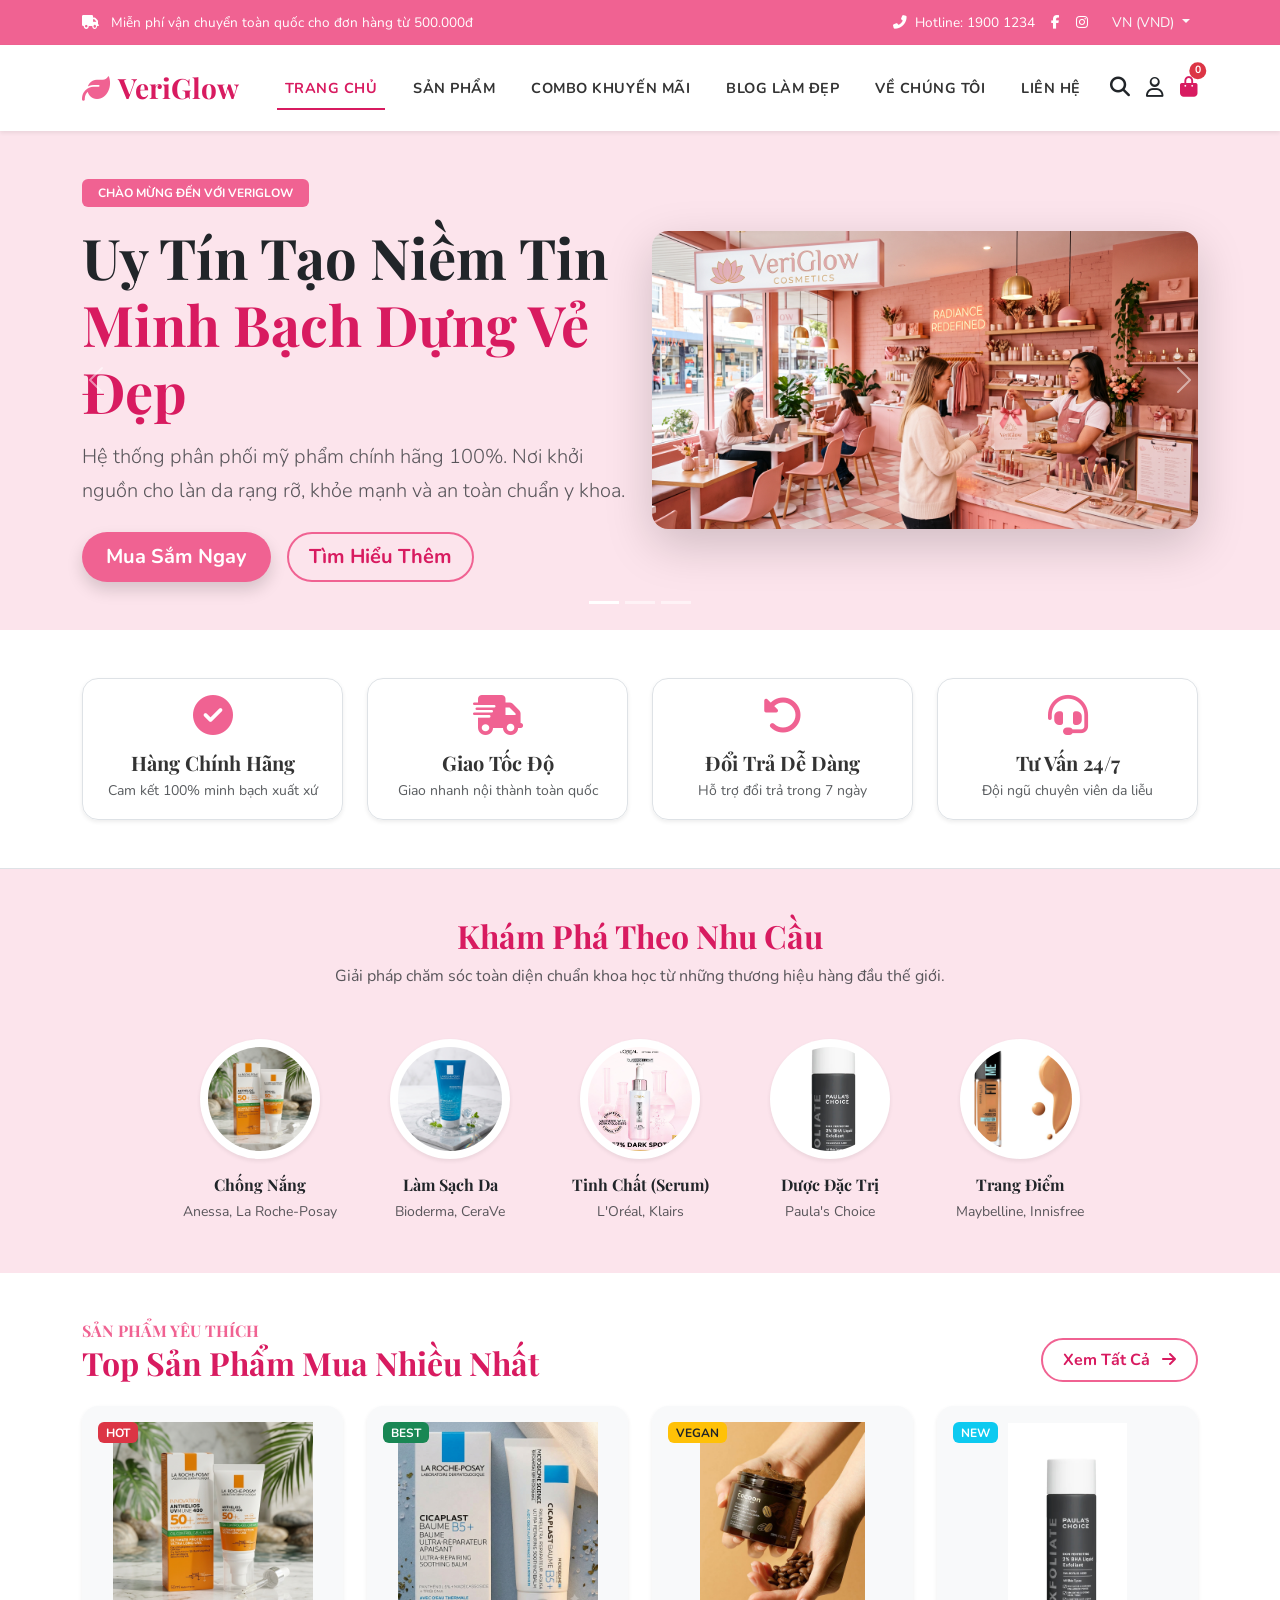
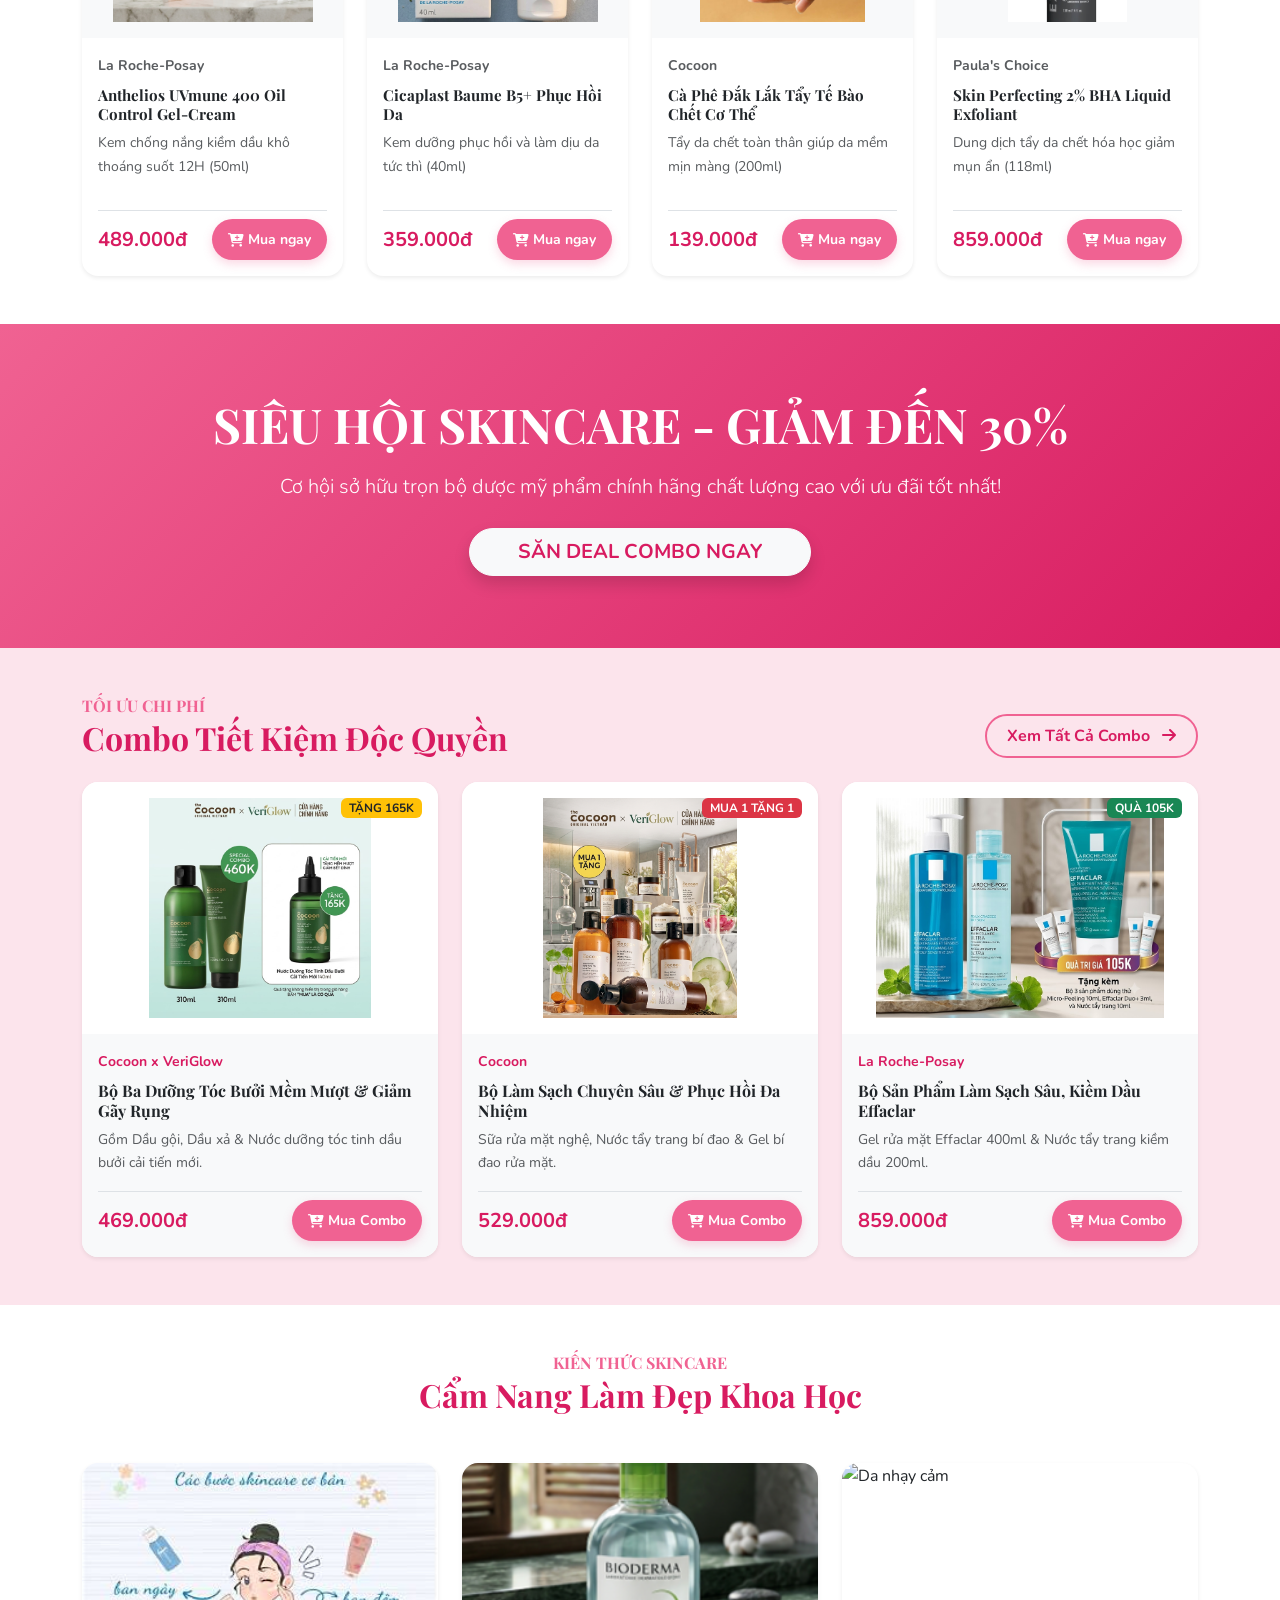
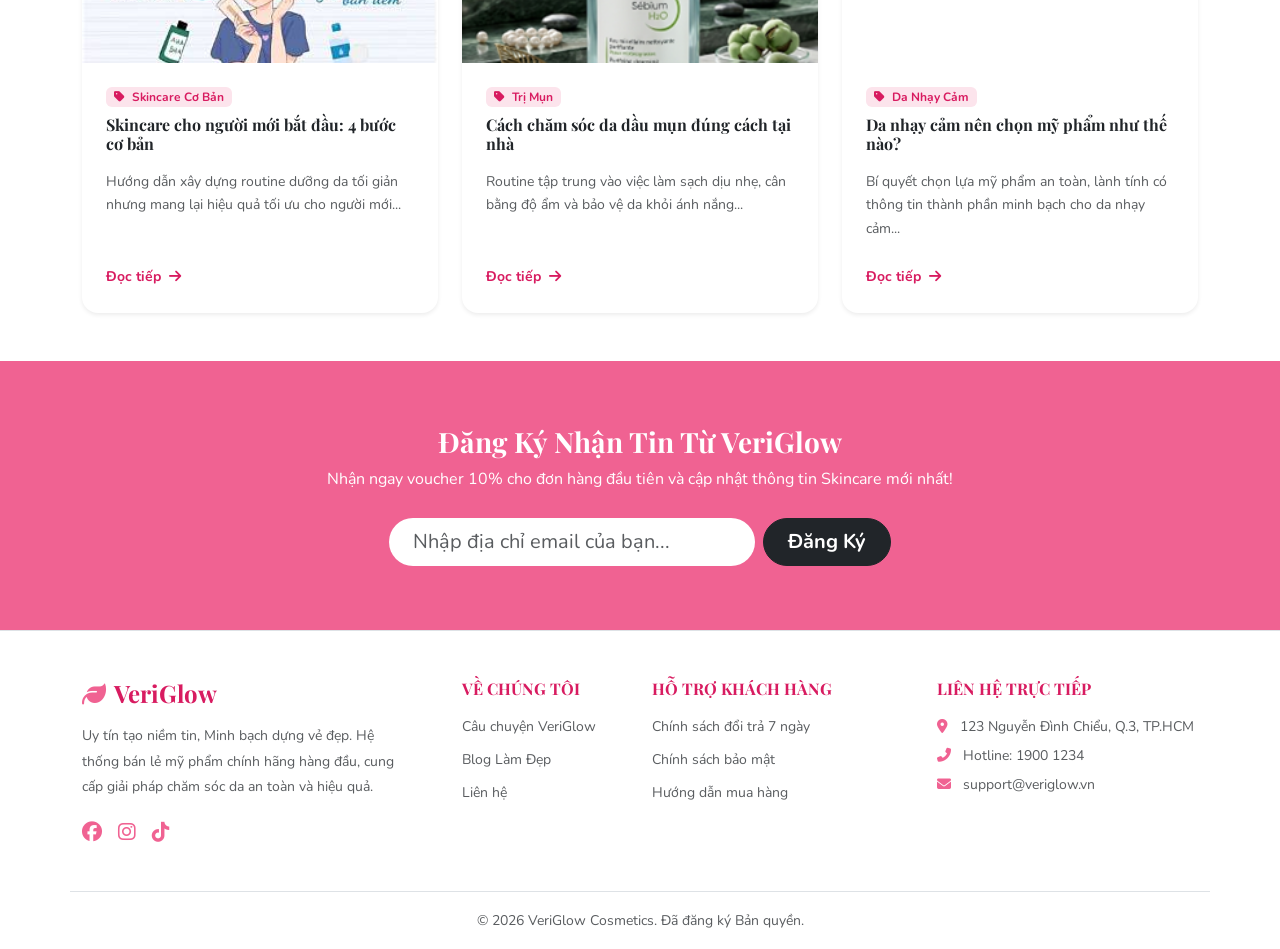
==== index.html @ 6cbc1ca2 "first commit" ====
<!DOCTYPE html>
<html lang="vi">
<head>
    <meta charset="UTF-8">
    <meta name="viewport" content="width=device-width, initial-scale=1.0, maximum-scale=1.0, user-scalable=no">
    <meta http-equiv="X-UA-Compatible" content="ie=edge">
    <meta name="description" content="VeriGlow - Hệ thống phân phối mỹ phẩm chính hãng. Uy tín tạo niềm tin, Minh bạch dựng vẻ đẹp.">
    
    <title>VeriGlow Cosmetics | Uy Tín Tạo Niềm Tin - Minh Bạch Dựng Vẻ Đẹp</title>

    <!-- Thư viện CSS bên ngoài -->
    <link href="https://cdn.jsdelivr.net/npm/bootstrap@5.3.2/dist/css/bootstrap.min.css" rel="stylesheet">
    <link rel="stylesheet" href="https://cdnjs.cloudflare.com/ajax/libs/font-awesome/6.4.2/css/all.min.css">
    <link rel="stylesheet" href="https://cdnjs.cloudflare.com/ajax/libs/animate.css/4.1.1/animate.min.css"/>
    <link href="https://fonts.googleapis.com/css2?family=Nunito:ital,wght@0,300;0,400;0,600;0,700;0,800;1,400&family=Playfair+Display:ital,wght@0,500;0,600;0,700;1,500&display=swap" rel="stylesheet">
    
    <!-- File CSS tùy chỉnh của dự án -->
    <link rel="stylesheet" href="css/style.css">
</head>
<body>

    <!-- ==========================================
         1. PHẦN ĐẦU TRANG (HEADER & NAVIGATION)
         ========================================== -->
    <header>
        <!-- Topbar thông báo -->
        <div class="topbar bg-pink-main text-white d-none d-md-block">
            <div class="container">
                <div class="row align-items-center">
                    <div class="col-md-6 text-start">
                        <i class="fas fa-truck me-2"></i> Miễn phí vận chuyển toàn quốc cho đơn hàng từ 500.000đ
                    </div>
                    <div class="col-md-6 text-end d-flex justify-content-end align-items-center">
                        <span class="me-3"><i class="fas fa-phone-alt me-1"></i> Hotline: 1900 1234</span>
                        <a href="https://facebook.com" target="_blank" class="text-white text-decoration-none me-3"><i class="fab fa-facebook-f"></i></a>
                        <a href="https://instagram.com" target="_blank" class="text-white text-decoration-none me-3"><i class="fab fa-instagram"></i></a>
                        
                        <!-- Dropdown Ngôn ngữ -->
                        <div class="dropdown">
                            <button class="btn btn-sm btn-outline-light dropdown-toggle border-0" type="button" id="langDropdown" data-bs-toggle="dropdown" aria-expanded="false">
                                VN (VND)
                            </button>
                            <ul class="dropdown-menu dropdown-menu-end shadow" aria-labelledby="langDropdown">
                                <li><a class="dropdown-item" href="javascript:void(0)">EN (USD)</a></li>
                            </ul>
                        </div>
                    </div>
                </div>
            </div>
        </div>

        <!-- Thanh điều hướng chính (Navbar) -->
        <nav class="navbar navbar-expand-lg sticky-top shadow-sm bg-white">
            <div class="container">
                <a class="navbar-brand text-pink-dark brand-font fs-3 fw-bold" href="index.html">
                    <i class="fas fa-leaf text-pink-main me-2"></i>VeriGlow
                </a>
                
                <button class="navbar-toggler border-0" type="button" data-bs-toggle="collapse" data-bs-target="#mainNav">
                    <span class="navbar-toggler-icon"></span>
                </button>

                <div class="collapse navbar-collapse" id="mainNav">
                    <ul class="navbar-nav mx-auto mb-2 mb-lg-0">
                        <li class="nav-item"><a class="nav-link active text-pink-dark fw-bold" href="index.html">Trang Chủ</a></li>
                        <li class="nav-item"><a class="nav-link" href="products.html">Sản Phẩm</a></li>
                        <li class="nav-item"><a class="nav-link" href="compo.html">Combo Khuyến Mãi</a></li>
                        <li class="nav-item"><a class="nav-link" href="blog.html">Blog Làm Đẹp</a></li>
                        <li class="nav-item"><a class="nav-link" href="about.html">Về Chúng Tôi</a></li>
                        <li class="nav-item"><a class="nav-link" href="contact.html">Liên Hệ</a></li>
                    </ul>

                    <!-- Các nút tương tác -->
                    <div class="d-flex align-items-center gap-3">
                        <a href="javascript:void(0)" class="text-dark fs-5" data-bs-toggle="modal" data-bs-target="#searchModal" title="Tìm kiếm">
                            <i class="fas fa-search hover-pink"></i>
                        </a>
                        <a href="javascript:void(0)" class="text-dark fs-5" data-bs-toggle="modal" data-bs-target="#loginModal" title="Tài khoản">
                            <i class="far fa-user hover-pink"></i>
                        </a>
                        <a href="javascript:void(0)" class="text-dark fs-5 position-relative" data-bs-toggle="modal" data-bs-target="#cartModal" title="Giỏ hàng">
                            <i class="fas fa-shopping-bag text-pink-dark hover-pink"></i>
                            <span id="cart-badge" class="position-absolute top-0 start-100 translate-middle badge rounded-pill bg-danger" style="font-size: 0.65rem;">0</span>
                        </a>
                    </div>
                </div>
            </div>
        </nav>
    </header>

    <!-- ==========================================
         2. BĂNG CHUYỀN HERO (HERO CAROUSEL)
         ========================================== -->
    <section id="heroCarousel" class="carousel slide carousel-fade" data-bs-ride="carousel">
        <div class="carousel-indicators">
            <button type="button" data-bs-target="#heroCarousel" data-bs-slide-to="0" class="active"></button>
            <button type="button" data-bs-target="#heroCarousel" data-bs-slide-to="1"></button>
            <button type="button" data-bs-target="#heroCarousel" data-bs-slide-to="2"></button>
        </div>
        
        <div class="carousel-inner hero-slider">
            <!-- Slide 1 -->
            <div class="carousel-item active" style="background-color: var(--vg-pink-lightest, #fce4ec);">
                <div class="container py-5">
                    <div class="row align-items-center min-vh-50">
                        <div class="col-lg-6">
                            <div class="hero-content animate__animated animate__fadeInLeft">
                                <span class="badge bg-pink-main text-white px-3 py-2 mb-3 text-uppercase fw-bold">Chào mừng đến với VeriGlow</span>
                                <h1 class="hero-title display-4 fw-bold text-dark mb-3 brand-font">Uy Tín Tạo Niềm Tin <br><span class="text-pink-dark">Minh Bạch Dựng Vẻ Đẹp</span></h1>
                                <p class="lead text-muted mb-4">Hệ thống phân phối mỹ phẩm chính hãng 100%. Nơi khởi nguồn cho làn da rạng rỡ, khỏe mạnh và an toàn chuẩn y khoa.</p>
                                <div class="d-flex gap-3">
                                    <a href="products.html" class="btn btn-veriglow btn-lg shadow">Mua Sắm Ngay</a>
                                    <a href="about.html" class="btn btn-outline-veriglow btn-lg">Tìm Hiểu Thêm</a>
                                </div>
                            </div>
                        </div>
                        <div class="col-lg-6 d-none d-lg-block text-center">
                            <img src="img/Gemini_Generated_Image_wfck9qwfck9qwfck.jpg" class="img-fluid rounded-4 shadow-lg hero-img-floating" style="max-height: 480px; object-fit: cover;" alt="VeriGlow Skincare">
                        </div>
                    </div>
                </div>
            </div>
            
            <!-- Slide 2 -->
            <div class="carousel-item" style="background-color: #e0f2f1;">
                <div class="container py-5">
                    <div class="row align-items-center min-vh-50">
                        <div class="col-lg-6">
                            <div class="hero-content animate__animated animate__fadeInUp">
                                <span class="badge bg-teal text-white px-3 py-2 mb-3 text-uppercase fw-bold" style="background-color: #20c997;">Dược Mỹ Phẩm Hàng Đầu</span>
                                <h1 class="hero-title display-4 fw-bold text-dark mb-3 brand-font">Phục Hồi Làn Da <br>Cùng <span style="color: #00897b;">La Roche-Posay</span></h1>
                                <p class="lead text-muted mb-4">Khám phá sức mạnh từ Cicaplast Baume B5+ và Anthelios UVmune 400. Được khuyên dùng bởi hơn 90.000 chuyên gia da liễu.</p>
                                <a href="products.html" class="btn btn-veriglow btn-lg shadow" style="background: linear-gradient(135deg, #00897b 0%, #004d40 100%);">Khám Phá La Roche-Posay</a>
                            </div>
                        </div>
                        <div class="col-lg-6 d-none d-lg-block text-center">
                            <img src="img/Gemini_Generated_Image_8an5bb8an5bb8an5.png" class="img-fluid hero-img-floating" style="max-height: 450px; object-fit: contain;" alt="La Roche-Posay Products">
                        </div>
                    </div>
                </div>
            </div>

            <!-- Slide 3 -->
            <div class="carousel-item" style="background-color: #fff3e0;">
                <div class="container py-5">
                    <div class="row align-items-center min-vh-50">
                        <div class="col-lg-6">
                            <div class="hero-content animate__animated animate__fadeInRight">
                                <span class="badge bg-warning text-dark px-3 py-2 mb-3 text-uppercase fw-bold">Mỹ Phẩm Thuần Chay Việt</span>
                                <h1 class="hero-title display-4 fw-bold text-dark mb-3 brand-font">Vẻ Đẹp Nguyên Bản <br>Từ <span class="text-warning">Cocoon Việt Nam</span></h1>
                                <p class="lead text-muted mb-4">Đánh thức làn da sáng mịn với tinh chất Cà Phê Đắk Lắk và Nước hoa hồng Nghệ Hưng Yên 100% thuần chay lành tính.</p>
                                <a href="products.html" class="btn btn-veriglow btn-lg shadow" style="background: linear-gradient(135deg, #f57c00 0%, #e65100 100%);">Trải Nghiệm Cocoon</a>
                            </div>
                        </div>
                        <div class="col-lg-6 d-none d-lg-block text-center">
                            <img src="img/cafe làm sạch da chết _2.jpg" class="img-fluid rounded-circle shadow-lg hero-img-floating" style="max-height: 420px; width: 420px; object-fit: cover; border: 8px solid white;" alt="Cocoon Vegan Cosmetics">
                        </div>
                    </div>
                </div>
            </div>
        </div>
        
        <button class="carousel-control-prev" type="button" data-bs-target="#heroCarousel" data-bs-slide="prev">
            <span class="carousel-control-prev-icon bg-pink-dark rounded-circle p-3" aria-hidden="true"></span>
        </button>
        <button class="carousel-control-next" type="button" data-bs-target="#heroCarousel" data-bs-slide="next">
            <span class="carousel-control-next-icon bg-pink-dark rounded-circle p-3" aria-hidden="true"></span>
        </button>
    </section>

    <!-- ==========================================
         3. DẢI THÔNG TIN DỊCH VỤ CAM KẾT
         ========================================== -->
    <section class="py-5 bg-white border-bottom">
        <div class="container">
            <div class="row g-4 text-center">
                <div class="col-md-3 col-6">
                    <div class="p-3 border rounded-4 shadow-sm hover-shadow transition">
                        <i class="fas fa-check-circle text-pink-main fs-1 mb-3"></i>
                        <h5 class="fw-bold mb-1">Hàng Chính Hãng</h5>
                        <p class="text-muted small mb-0">Cam kết 100% minh bạch xuất xứ</p>
                    </div>
                </div>
                <div class="col-md-3 col-6">
                    <div class="p-3 border rounded-4 shadow-sm hover-shadow transition">
                        <i class="fas fa-shipping-fast text-pink-main fs-1 mb-3"></i>
                        <h5 class="fw-bold mb-1">Giao Tốc Độ</h5>
                        <p class="text-muted small mb-0">Giao nhanh nội thành toàn quốc</p>
                    </div>
                </div>
                <div class="col-md-3 col-6">
                    <div class="p-3 border rounded-4 shadow-sm hover-shadow transition">
                        <i class="fas fa-undo-alt text-pink-main fs-1 mb-3"></i>
                        <h5 class="fw-bold mb-1">Đổi Trả Dễ Dàng</h5>
                        <p class="text-muted small mb-0">Hỗ trợ đổi trả trong 7 ngày</p>
                    </div>
                </div>
                <div class="col-md-3 col-6">
                    <div class="p-3 border rounded-4 shadow-sm hover-shadow transition">
                        <i class="fas fa-headset text-pink-main fs-1 mb-3"></i>
                        <h5 class="fw-bold mb-1">Tư Vấn 24/7</h5>
                        <p class="text-muted small mb-0">Đội ngũ chuyên viên da liễu</p>
                    </div>
                </div>
            </div>
        </div>
    </section>

    <!-- ==========================================
         4. DANH MỤC SẢN PHẨM NỔI BẬT
         ========================================== -->
    <section class="py-5 bg-pink-lightest">
        <div class="container text-center">
            <h2 class="brand-font text-pink-dark fw-bold mb-2">Khám Phá Theo Nhu Cầu</h2>
            <p class="text-muted mb-5">Giải pháp chăm sóc toàn diện chuẩn khoa học từ những thương hiệu hàng đầu thế giới.</p>
            
            <div class="row g-4 justify-content-center">
                <div class="col-lg-2 col-md-4 col-6">
                    <a href="products.html" class="text-decoration-none">
                        <div class="bg-white p-2 rounded-circle shadow-sm mb-3 mx-auto hover-pink-bg transition d-flex align-items-center justify-content-center" style="width: 120px; height: 120px; overflow: hidden;">
                            <img src="img/Gemini_Generated_Image_b7goe0b7goe0b7go.png" alt="Chống Nắng" style="width: 100%; height: 100%; object-fit: cover; border-radius: 50%;">
                        </div>
                        <h6 class="text-dark fw-bold mb-1">Chống Nắng</h6>
                        <small class="text-muted">Anessa, La Roche-Posay</small>
                    </a>
                </div>
                <div class="col-lg-2 col-md-4 col-6">
                    <a href="products.html" class="text-decoration-none">
                        <div class="bg-white p-2 rounded-circle shadow-sm mb-3 mx-auto hover-pink-bg transition d-flex align-items-center justify-content-center" style="width: 120px; height: 120px; overflow: hidden;">
                            <img src="img/Gemini_Generated_Image_hpkuughpkuughpku.png" alt="Làm Sạch" style="width: 100%; height: 100%; object-fit: cover; border-radius: 50%;">
                        </div>
                        <h6 class="text-dark fw-bold mb-1">Làm Sạch Da</h6>
                        <small class="text-muted">Bioderma, CeraVe</small>
                    </a>
                </div>
                <div class="col-lg-2 col-md-4 col-6">
                    <a href="products.html" class="text-decoration-none">
                        <div class="bg-white p-2 rounded-circle shadow-sm mb-3 mx-auto hover-pink-bg transition d-flex align-items-center justify-content-center" style="width: 120px; height: 120px; overflow: hidden;">
                            <img src="img/Glycolic Bright Instant Glowing Serum_2.jpg" alt="Tinh Chất" style="width: 100%; height: 100%; object-fit: cover; border-radius: 50%;">
                        </div>
                        <h6 class="text-dark fw-bold mb-1">Tinh Chất (Serum)</h6>
                        <small class="text-muted">L'Oréal, Klairs</small>
                    </a>
                </div>
                <div class="col-lg-2 col-md-4 col-6">
                    <a href="products.html" class="text-decoration-none">
                        <div class="bg-white p-2 rounded-circle shadow-sm mb-3 mx-auto hover-pink-bg transition d-flex align-items-center justify-content-center" style="width: 120px; height: 120px; overflow: hidden;">
                            <img src="img/image28.png" alt="Đặc Trị" style="width: 100%; height: 100%; object-fit: cover; border-radius: 50%;">
                        </div>
                        <h6 class="text-dark fw-bold mb-1">Dược Đặc Trị</h6>
                        <small class="text-muted">Paula's Choice</small>
                    </a>
                </div>
                <div class="col-lg-2 col-md-4 col-6">
                    <a href="products.html" class="text-decoration-none">
                        <div class="bg-white p-2 rounded-circle shadow-sm mb-3 mx-auto hover-pink-bg transition d-flex align-items-center justify-content-center" style="width: 120px; height: 120px; overflow: hidden;">
                            <img src="img/image39.png" alt="Trang Điểm" style="width: 100%; height: 100%; object-fit: cover; border-radius: 50%;">
                        </div>
                        <h6 class="text-dark fw-bold mb-1">Trang Điểm</h6>
                        <small class="text-muted">Maybelline, Innisfree</small>
                    </a>
                </div>
            </div>
        </div>
    </section>

    <!-- ==========================================
         5. SẢN PHẨM BÁN CHẠY & NỔI BẬT
         ========================================== -->
    <section class="py-5 bg-white">
        <div class="container">
            <div class="d-flex justify-content-between align-items-end mb-4">
                <div>
                    <h6 class="text-pink-main fw-bold text-uppercase mb-1">Sản Phẩm Yêu Thích</h6>
                    <h2 class="brand-font text-pink-dark fw-bold mb-0">Top Sản Phẩm Mua Nhiều Nhất</h2>
                </div>
                <a href="products.html" class="btn btn-outline-veriglow d-none d-md-inline-block">Xem Tất Cả <i class="fas fa-arrow-right ms-2"></i></a>
            </div>

            <div class="row g-4">
                <!-- Sản phẩm 1 -->
                <div class="col-lg-3 col-md-6">
                    <div class="card h-100 border-0 shadow-sm rounded-4 overflow-hidden product-card">
                        <span class="badge bg-danger position-absolute top-0 start-0 m-3 z-2">HOT</span>
                        <div class="text-center p-3 bg-light">
                            <img src="img/Gemini_Generated_Image_b7goe0b7goe0b7go.png" class="img-fluid" style="height: 200px; object-fit: contain;" alt="La Roche-Posay Anthelios">
                        </div>
                        <div class="card-body d-flex flex-column">
                            <span class="text-muted small fw-bold">La Roche-Posay</span>
                            <h6 class="card-title fw-bold text-dark my-2" style="font-size: 0.95rem;">Anthelios UVmune 400 Oil Control Gel-Cream</h6>
                            <p class="text-muted small flex-grow-1">Kem chống nắng kiềm dầu khô thoáng suốt 12H (50ml)</p>
                            <div class="d-flex justify-content-between align-items-center mt-3 pt-2 border-top">
                                <span class="fw-bold text-pink-dark fs-5">489.000đ</span>
                                <button class="btn btn-veriglow btn-sm rounded-pill px-3" onclick="window.addToCart(1)">
                                    <i class="fas fa-cart-plus me-1"></i> Mua ngay
                                </button>
                            </div>
                        </div>
                    </div>
                </div>

                <!-- Sản phẩm 2 -->
                <div class="col-lg-3 col-md-6">
                    <div class="card h-100 border-0 shadow-sm rounded-4 overflow-hidden product-card">
                        <span class="badge bg-success position-absolute top-0 start-0 m-3 z-2">BEST</span>
                        <div class="text-center p-3 bg-light">
                            <img src="img/Gemini_Generated_Image_8an5bb8an5bb8an5.png" class="img-fluid" style="height: 200px; object-fit: contain;" alt="Cicaplast Baume B5+">
                        </div>
                        <div class="card-body d-flex flex-column">
                            <span class="text-muted small fw-bold">La Roche-Posay</span>
                            <h6 class="card-title fw-bold text-dark my-2" style="font-size: 0.95rem;">Cicaplast Baume B5+ Phục Hồi Da</h6>
                            <p class="text-muted small flex-grow-1">Kem dưỡng phục hồi và làm dịu da tức thì (40ml)</p>
                            <div class="d-flex justify-content-between align-items-center mt-3 pt-2 border-top">
                                <span class="fw-bold text-pink-dark fs-5">359.000đ</span>
                                <button class="btn btn-veriglow btn-sm rounded-pill px-3" onclick="window.addToCart(2)">
                                    <i class="fas fa-cart-plus me-1"></i> Mua ngay
                                </button>
                            </div>
                        </div>
                    </div>
                </div>

                <!-- Sản phẩm 3 -->
                <div class="col-lg-3 col-md-6">
                    <div class="card h-100 border-0 shadow-sm rounded-4 overflow-hidden product-card">
                        <span class="badge bg-warning text-dark position-absolute top-0 start-0 m-3 z-2">VEGAN</span>
                        <div class="text-center p-3 bg-light">
                            <img src="img/cafe làm sạch da chết _2.jpg" class="img-fluid" style="height: 200px; object-fit: contain;" alt="Cà phê Đắk Lắk Cocoon">
                        </div>
                        <div class="card-body d-flex flex-column">
                            <span class="text-muted small fw-bold">Cocoon</span>
                            <h6 class="card-title fw-bold text-dark my-2" style="font-size: 0.95rem;">Cà Phê Đắk Lắk Tẩy Tế Bào Chết Cơ Thể</h6>
                            <p class="text-muted small flex-grow-1">Tẩy da chết toàn thân giúp da mềm mịn màng (200ml)</p>
                            <div class="d-flex justify-content-between align-items-center mt-3 pt-2 border-top">
                                <span class="fw-bold text-pink-dark fs-5">139.000đ</span>
                                <button class="btn btn-veriglow btn-sm rounded-pill px-3" onclick="window.addToCart(11)">
                                    <i class="fas fa-cart-plus me-1"></i> Mua ngay
                                </button>
                            </div>
                        </div>
                    </div>
                </div>

                <!-- Sản phẩm 4 -->
                <div class="col-lg-3 col-md-6">
                    <div class="card h-100 border-0 shadow-sm rounded-4 overflow-hidden product-card">
                        <span class="badge bg-info position-absolute top-0 start-0 m-3 z-2">NEW</span>
                        <div class="text-center p-3 bg-light">
                            <img src="img/image28.png" class="img-fluid" style="height: 200px; object-fit: contain;" alt="Paula's Choice BHA">
                        </div>
                        <div class="card-body d-flex flex-column">
                            <span class="text-muted small fw-bold">Paula's Choice</span>
                            <h6 class="card-title fw-bold text-dark my-2" style="font-size: 0.95rem;">Skin Perfecting 2% BHA Liquid Exfoliant</h6>
                            <p class="text-muted small flex-grow-1">Dung dịch tẩy da chết hóa học giảm mụn ẩn (118ml)</p>
                            <div class="d-flex justify-content-between align-items-center mt-3 pt-2 border-top">
                                <span class="fw-bold text-pink-dark fs-5">859.000đ</span>
                                <button class="btn btn-veriglow btn-sm rounded-pill px-3" onclick="window.addToCart(31)">
                                    <i class="fas fa-cart-plus me-1"></i> Mua ngay
                                </button>
                            </div>
                        </div>
                    </div>
                </div>
            </div>

            <div class="text-center mt-4 d-block d-md-none">
                <a href="products.html" class="btn btn-veriglow w-100">Xem Tất Cả Sản Phẩm</a>
            </div>
        </div>
    </section>

    <!-- ==========================================
         6. BANNER KHUYẾN MÃI NỔI BẬT
         ========================================== -->
    <section class="py-5 text-white text-center position-relative" style="background: linear-gradient(135deg, #f06292 0%, #d81b60 100%);">
        <div class="container py-4">
            <h2 class="display-5 fw-bold brand-font mb-3">SIÊU HỘI SKINCARE - GIẢM ĐẾN 30%</h2>
            <p class="lead mb-4">Cơ hội sở hữu trọn bộ dược mỹ phẩm chính hãng chất lượng cao với ưu đãi tốt nhất!</p>
            <a href="compo.html" class="btn btn-light btn-lg text-pink-dark fw-bold rounded-pill px-5 shadow">SĂN DEAL COMBO NGAY</a>
        </div>
    </section>

    <!-- ==========================================
         7. COMBO KHUYẾN MÃI TIẾT KIỆM
         ========================================== -->
    <section class="py-5 bg-pink-lightest">
        <div class="container">
            <div class="d-flex justify-content-between align-items-end mb-4">
                <div>
                    <h6 class="text-pink-main fw-bold text-uppercase mb-1">Tối Ưu Chi Phí</h6>
                    <h2 class="brand-font text-pink-dark fw-bold mb-0">Combo Tiết Kiệm Độc Quyền</h2>
                </div>
                <a href="compo.html" class="btn btn-outline-veriglow d-none d-md-inline-block">Xem Tất Cả Combo <i class="fas fa-arrow-right ms-2"></i></a>
            </div>

            <div class="row g-4">
                <!-- Combo 1 -->
                <div class="col-lg-4 col-md-6">
                    <div class="card h-100 border-0 shadow-sm rounded-4 overflow-hidden">
                        <div class="position-relative text-center p-3 bg-white">
                            <span class="badge bg-warning text-dark position-absolute top-0 end-0 m-3 fw-bold">TẶNG 165K</span>
                            <img src="img/image0.png" class="img-fluid" style="height: 220px; object-fit: contain;" alt="Combo Bưởi Cocoon">
                        </div>
                        <div class="card-body d-flex flex-column bg-light">
                            <span class="text-pink-dark fw-bold small">Cocoon x VeriGlow</span>
                            <h6 class="card-title fw-bold text-dark my-2">Bộ Ba Dưỡng Tóc Bưởi Mềm Mượt & Giảm Gãy Rụng</h6>
                            <p class="text-muted small mb-3">Gồm Dầu gội, Dầu xả & Nước dưỡng tóc tinh dầu bưởi cải tiến mới.</p>
                            <div class="d-flex justify-content-between align-items-center mt-auto pt-2 border-top">
                                <span class="fw-bold text-pink-dark fs-5">469.000đ</span>
                                <button class="btn btn-veriglow btn-sm rounded-pill px-3" onclick="window.addToCart(101)">
                                    <i class="fas fa-cart-plus me-1"></i> Mua Combo
                                </button>
                            </div>
                        </div>
                    </div>
                </div>

                <!-- Combo 2 -->
                <div class="col-lg-4 col-md-6">
                    <div class="card h-100 border-0 shadow-sm rounded-4 overflow-hidden">
                        <div class="position-relative text-center p-3 bg-white">
                            <span class="badge bg-danger text-white position-absolute top-0 end-0 m-3 fw-bold">MUA 1 TẶNG 1</span>
                            <img src="img/image1.png" class="img-fluid" style="height: 220px; object-fit: contain;" alt="Combo Làm Sạch Cocoon">
                        </div>
                        <div class="card-body d-flex flex-column bg-light">
                            <span class="text-pink-dark fw-bold small">Cocoon</span>
                            <h6 class="card-title fw-bold text-dark my-2">Bộ Làm Sạch Chuyên Sâu & Phục Hồi Đa Nhiệm</h6>
                            <p class="text-muted small mb-3">Sữa rửa mặt nghệ, Nước tẩy trang bí đao & Gel bí đao rửa mặt.</p>
                            <div class="d-flex justify-content-between align-items-center mt-auto pt-2 border-top">
                                <span class="fw-bold text-pink-dark fs-5">529.000đ</span>
                                <button class="btn btn-veriglow btn-sm rounded-pill px-3" onclick="window.addToCart(102)">
                                    <i class="fas fa-cart-plus me-1"></i> Mua Combo
                                </button>
                            </div>
                        </div>
                    </div>
                </div>

                <!-- Combo 3 -->
                <div class="col-lg-4 col-md-6">
                    <div class="card h-100 border-0 shadow-sm rounded-4 overflow-hidden">
                        <div class="position-relative text-center p-3 bg-white">
                            <span class="badge bg-success text-white position-absolute top-0 end-0 m-3 fw-bold">QUÀ 105K</span>
                            <img src="img/image3.png" class="img-fluid" style="height: 220px; object-fit: contain;" alt="Combo La Roche-Posay">
                        </div>
                        <div class="card-body d-flex flex-column bg-light">
                            <span class="text-pink-dark fw-bold small">La Roche-Posay</span>
                            <h6 class="card-title fw-bold text-dark my-2">Bộ Sản Phẩm Làm Sạch Sâu, Kiềm Dầu Effaclar</h6>
                            <p class="text-muted small mb-3">Gel rửa mặt Effaclar 400ml & Nước tẩy trang kiềm dầu 200ml.</p>
                            <div class="d-flex justify-content-between align-items-center mt-auto pt-2 border-top">
                                <span class="fw-bold text-pink-dark fs-5">859.000đ</span>
                                <button class="btn btn-veriglow btn-sm rounded-pill px-3" onclick="window.addToCart(104)">
                                    <i class="fas fa-cart-plus me-1"></i> Mua Combo
                                </button>
                            </div>
                        </div>
                    </div>
                </div>
            </div>
        </div>
    </section>

    <!-- ==========================================
         8. BÀI VIẾT BLOG NỔI BẬT
         ========================================== -->
    <section class="py-5 bg-white">
        <div class="container">
            <div class="text-center mb-5">
                <h6 class="text-pink-main fw-bold text-uppercase mb-1">Kiến Thức Skincare</h6>
                <h2 class="brand-font text-pink-dark fw-bold">Cẩm Nang Làm Đẹp Khoa Học</h2>
            </div>

            <div class="row g-4">
                <div class="col-md-4">
                    <div class="card border-0 shadow-sm h-100 rounded-4 overflow-hidden">
                        <img src="img/OIP (22).jpg" class="card-img-top" style="height: 200px; object-fit: cover;" alt="Skincare cho người mới bắt đầu">
                        <div class="card-body p-4 d-flex flex-column">
                            <span class="badge bg-pink-lightest text-pink-dark mb-2 align-self-start"><i class="fas fa-tag me-1"></i> Skincare Cơ Bản</span>
                            <h5 class="card-title fw-bold brand-font fs-6 mb-3"><a href="blog.html" class="text-dark text-decoration-none">Skincare cho người mới bắt đầu: 4 bước cơ bản</a></h5>
                            <p class="card-text text-muted small mb-4 flex-grow-1">Hướng dẫn xây dựng routine dưỡng da tối giản nhưng mang lại hiệu quả tối ưu cho người mới...</p>
                            <a href="blog.html" class="text-pink-dark fw-bold text-decoration-none small">Đọc tiếp <i class="fas fa-arrow-right ms-1"></i></a>
                        </div>
                    </div>
                </div>

                <div class="col-md-4">
                    <div class="card border-0 shadow-sm h-100 rounded-4 overflow-hidden">
                        <img src="img/image24.png" class="card-img-top" style="height: 200px; object-fit: cover;" alt="Chăm sóc da dầu mụn">
                        <div class="card-body p-4 d-flex flex-column">
                            <span class="badge bg-pink-lightest text-pink-dark mb-2 align-self-start"><i class="fas fa-tag me-1"></i> Trị Mụn</span>
                            <h5 class="card-title fw-bold brand-font fs-6 mb-3"><a href="blog.html" class="text-dark text-decoration-none">Cách chăm sóc da dầu mụn đúng cách tại nhà</a></h5>
                            <p class="card-text text-muted small mb-4 flex-grow-1">Routine tập trung vào việc làm sạch dịu nhẹ, cân bằng độ ẩm và bảo vệ da khỏi ánh nắng...</p>
                            <a href="blog.html" class="text-pink-dark fw-bold text-decoration-none small">Đọc tiếp <i class="fas fa-arrow-right ms-1"></i></a>
                        </div>
                    </div>
                </div>

                <div class="col-md-4">
                    <div class="card border-0 shadow-sm h-100 rounded-4 overflow-hidden">
                        <img src="https://images.unsplash.com/photo-1570172619644-dfd03ed5d881?q=80&w=1000&auto=format&fit=crop" class="card-img-top" style="height: 200px; object-fit: cover;" alt="Da nhạy cảm">
                        <div class="card-body p-4 d-flex flex-column">
                            <span class="badge bg-pink-lightest text-pink-dark mb-2 align-self-start"><i class="fas fa-tag me-1"></i> Da Nhạy Cảm</span>
                            <h5 class="card-title fw-bold brand-font fs-6 mb-3"><a href="blog.html" class="text-dark text-decoration-none">Da nhạy cảm nên chọn mỹ phẩm như thế nào?</a></h5>
                            <p class="card-text text-muted small mb-4 flex-grow-1">Bí quyết chọn lựa mỹ phẩm an toàn, lành tính có thông tin thành phần minh bạch cho da nhạy cảm...</p>
                            <a href="blog.html" class="text-pink-dark fw-bold text-decoration-none small">Đọc tiếp <i class="fas fa-arrow-right ms-1"></i></a>
                        </div>
                    </div>
                </div>
            </div>
        </div>
    </section>

    <!-- ==========================================
         9. ĐĂNG KÝ NHẬN BẢN TIN (NEWSLETTER)
         ========================================== -->
    <section class="py-5 bg-pink-main text-white text-center">
        <div class="container py-3">
            <h3 class="fw-bold brand-font mb-2">Đăng Ký Nhận Tin Từ VeriGlow</h3>
            <p class="mb-4 opacity-90">Nhận ngay voucher 10% cho đơn hàng đầu tiên và cập nhật thông tin Skincare mới nhất!</p>
            <form class="row justify-content-center g-2" onsubmit="event.preventDefault(); alert('Cảm ơn bạn đã đăng ký nhận tin từ VeriGlow!');">
                <div class="col-md-5 col-lg-4">
                    <input type="email" class="form-control form-control-lg rounded-pill border-0 px-4" placeholder="Nhập địa chỉ email của bạn..." required>
                </div>
                <div class="col-auto">
                    <button type="submit" class="btn btn-dark btn-lg rounded-pill px-4 fw-bold">Đăng Ký</button>
                </div>
            </form>
        </div>
    </section>

    <!-- ==========================================
         10. FOOTER CHÂN TRANG
         ========================================== -->
    <footer class="bg-white border-top pt-5 pb-3">
        <div class="container">
            <div class="row g-4">
                <div class="col-lg-4 mb-3">
                    <h4 class="brand-font text-pink-dark fw-bold mb-3"><i class="fas fa-leaf text-pink-main me-2"></i>VeriGlow</h4>
                    <p class="text-muted small pe-lg-4">Uy tín tạo niềm tin, Minh bạch dựng vẻ đẹp. Hệ thống bán lẻ mỹ phẩm chính hãng hàng đầu, cung cấp giải pháp chăm sóc da an toàn và hiệu quả.</p>
                    <div class="d-flex gap-3 mt-3">
                        <a href="https://www.facebook.com/profile.php?id=61594971231081" target="_blank" class="text-pink-main fs-5"><i class="fab fa-facebook"></i></a>
                        <a href="https://instagram.com" target="_blank" class="text-pink-main fs-5"><i class="fab fa-instagram"></i></a>
                        <a href="https://www.tiktok.com/@veriglowvietnam" target="_blank" class="text-pink-main fs-5"><i class="fab fa-tiktok"></i></a>
                    </div>
                </div>
                <div class="col-lg-2 col-md-4">
                    <h6 class="fw-bold text-pink-dark text-uppercase mb-3">Về Chúng Tôi</h6>
                    <ul class="list-unstyled small">
                        <li class="mb-2"><a href="about.html" class="text-muted text-decoration-none">Câu chuyện VeriGlow</a></li>
                        <li class="mb-2"><a href="blog.html" class="text-muted text-decoration-none">Blog Làm Đẹp</a></li>
                        <li class="mb-2"><a href="contact.html" class="text-muted text-decoration-none">Liên hệ</a></li>
                    </ul>
                </div>
                <div class="col-lg-3 col-md-4">
                    <h6 class="fw-bold text-pink-dark text-uppercase mb-3">Hỗ Trợ Khách Hàng</h6>
                    <ul class="list-unstyled small">
                        <li class="mb-2"><a href="#" class="text-muted text-decoration-none">Chính sách đổi trả 7 ngày</a></li>
                        <li class="mb-2"><a href="#" class="text-muted text-decoration-none">Chính sách bảo mật</a></li>
                        <li class="mb-2"><a href="#" class="text-muted text-decoration-none">Hướng dẫn mua hàng</a></li>
                    </ul>
                </div>
                <div class="col-lg-3 col-md-4">
                    <h6 class="fw-bold text-pink-dark text-uppercase mb-3">Liên Hệ Trực Tiếp</h6>
                    <p class="text-muted small mb-1"><i class="fas fa-map-marker-alt text-pink-main me-2"></i> 123 Nguyễn Đình Chiểu, Q.3, TP.HCM</p>
                    <p class="text-muted small mb-1"><i class="fas fa-phone-alt text-pink-main me-2"></i> Hotline: 1900 1234</p>
                    <p class="text-muted small mb-0"><i class="fas fa-envelope text-pink-main me-2"></i> support@veriglow.vn</p>
                </div>
            </div>
            <div class="row mt-4 pt-3 border-top">
                <div class="col-12 text-center text-muted small">
                    <p class="mb-0">&copy; 2026 VeriGlow Cosmetics. Đã đăng ký Bản quyền.</p>
                </div>
            </div>
        </div>
    </footer>

    <!-- ==========================================
         11. HỘP THOẠI MODAL & TOAST
         ========================================== -->
         
    <!-- Modal Tìm Kiếm Toàn Trang -->
    <div class="modal fade" id="searchModal" tabindex="-1" aria-hidden="true">
        <div class="modal-dialog modal-dialog-centered">
            <div class="modal-content border-0 rounded-4 shadow">
                <div class="modal-header border-0 pb-0">
                    <h5 class="modal-title fw-bold text-pink-dark"><i class="fas fa-search me-2"></i>Tìm Kiếm Sản Phẩm</h5>
                    <button type="button" class="btn-close" data-bs-dismiss="modal" aria-label="Close"></button>
                </div>
                <div class="modal-body py-4">
                    <form onsubmit="window.handleNavSearch(event)">
                        <div class="input-group">
                            <input type="text" id="nav-search-input" class="form-control form-control-lg border-pink-soft" placeholder="Nhập tên sản phẩm, thương hiệu (CeraVe, Cocoon...)..." required>
                            <button class="btn btn-veriglow px-4" type="submit"><i class="fas fa-search"></i> Tìm</button>
                        </div>
                    </form>
                </div>
            </div>
        </div>
    </div>

    <!-- Modal Giỏ Hàng Đồng Bộ -->
    <div class="modal fade" id="cartModal" tabindex="-1" aria-hidden="true">
        <div class="modal-dialog modal-dialog-scrollable modal-dialog-right" style="margin: 0 0 0 auto; max-width: 420px; height: 100%;">
            <div class="modal-content border-0 h-100 rounded-0">
                <div class="modal-header bg-pink-lightest border-0 py-3">
                    <h5 class="modal-title fw-bold brand-font text-pink-dark">
                        <i class="fas fa-shopping-cart me-2"></i> Giỏ Hàng (<span id="cart-count-header">0</span>)
                    </h5>
                    <button type="button" class="btn-close" data-bs-dismiss="modal"></button>
                </div>
                <div class="modal-body bg-white" id="cart-body">
                    <p class="text-center text-muted my-5">Giỏ hàng của bạn đang trống.</p>
                </div>
                <div class="modal-footer flex-column bg-light border-0 p-3">
                    <div class="d-flex justify-content-between w-100 mb-3">
                        <span class="fw-bold fs-5">Tổng tiền:</span>
                        <span class="fw-bold text-pink-dark fs-4" id="cart-total">0đ</span>
                    </div>
                    <button type="button" class="btn btn-veriglow w-100 py-3 fs-5 shadow" onclick="window.checkout()">TIẾN HÀNH THANH TOÁN</button>
                </div>
            </div>
        </div>
    </div>

    <!-- Modal Đăng Nhập -->
    <div class="modal fade" id="loginModal" tabindex="-1" aria-hidden="true">
        <div class="modal-dialog modal-dialog-centered">
            <div class="modal-content border-0 shadow rounded-4 p-4">
                <div class="modal-header border-0 pb-0">
                    <h4 class="modal-title fw-bold brand-font text-pink-dark">Đăng Nhập</h4>
                    <button type="button" class="btn-close" data-bs-dismiss="modal"></button>
                </div>
                <div class="modal-body">
                    <form onsubmit="event.preventDefault(); alert('Đăng nhập thành công!'); bootstrap.Modal.getInstance(document.getElementById('loginModal')).hide();">
                        <div class="mb-3">
                            <label class="form-label fw-bold small">Email / Số điện thoại</label>
                            <input type="text" class="form-control" placeholder="Nhập email hoặc SĐT..." required>
                        </div>
                        <div class="mb-3">
                            <label class="form-label fw-bold small">Mật khẩu</label>
                            <input type="password" class="form-control" placeholder="Nhập mật khẩu..." required>
                        </div>
                        <button type="submit" class="btn btn-veriglow w-100 py-2 mt-2">ĐĂNG NHẬP</button>
                    </form>
                </div>
            </div>
        </div>
    </div>

    <!-- Toast Thông Báo -->
    <div class="toast-container position-fixed bottom-0 end-0 p-3" style="z-index: 1090;">
        <div id="cartToast" class="toast align-items-center text-dark bg-white border-0 shadow" role="alert" aria-live="assertive" aria-atomic="true">
            <div class="d-flex">
                <div class="toast-body fw-bold">
                    <i class="fas fa-check-circle text-success me-2 fs-5"></i> <span id="toast-msg">Đã thêm vào giỏ hàng!</span>
                </div>
                <button type="button" class="btn-close me-2 m-auto" data-bs-dismiss="toast"></button>
            </div>
        </div>
    </div>

    <!-- ==========================================
         12. THƯ VIỆN SCRIPT (THEO DÚNG CẤU TRÚC DỰ ÁN)
         ========================================== -->
    <script src="https://cdn.jsdelivr.net/npm/bootstrap@5.3.2/dist/js/bootstrap.bundle.min.js"></script>
    <script src="js/data.js"></script>
    <script src="js/main.js"></script>
</body>
</html>
---- css/style.css ----
@charset "UTF-8";

/* ==========================================================================
   VERIGLOW COSMETICS - MASTER STYLESHEET
   Cấu trúc chuẩn theo hệ thống thiết kế VeriGlow
   Slogan: "Uy tín tạo niềm tin, Minh bạch dựng vẻ đẹp"
   ========================================================================== */

/* --------------------------------------------------------------------------
   1. BIẾN TOÀN CỤC (CSS VARIABLES) & BẢNG MÀU
   -------------------------------------------------------------------------- */
:root {
    /* Bảng màu hồng VeriGlow Palette */
    --vg-pink-lightest: #fce4ec;
    --vg-pink-light: #f8bbd0;
    --vg-pink-soft: #ffb6c1;
    --vg-pink-main: #f06292;
    --vg-pink-dark: #d81b60;
    --vg-gold: #ffb300;

    /* Bảng màu trung tính */
    --vg-text-main: #333333;
    --vg-text-muted: #6c757d;
    --vg-bg-body: #fcfcfc;
    --vg-white: #ffffff;
    --vg-border-color: #eaeaea;

    /* Hiệu ứng chuyển động & Đổ bóng */
    --vg-transition: all 0.3s ease;
    --vg-shadow-sm: 0 4px 10px rgba(0, 0, 0, 0.05);
    --vg-shadow-md: 0 8px 20px rgba(240, 98, 146, 0.12);
    --vg-shadow-lg: 0 12px 30px rgba(216, 27, 96, 0.18);
}

/* --------------------------------------------------------------------------
   2. CÀI ĐẶT CƠ BẢN & TYPOGRAPHY
   -------------------------------------------------------------------------- */
* {
    box-sizing: border-box;
}

body {
    font-family: 'Nunito', sans-serif;
    color: var(--vg-text-main);
    background-color: var(--vg-bg-body);
    line-height: 1.7;
    overflow-x: hidden;
}

h1, h2, h3, h4, h5, h6, .brand-font {
    font-family: 'Playfair Display', serif;
}

a {
    text-decoration: none;
    color: var(--vg-text-main);
    transition: var(--vg-transition);
}

a:hover {
    color: var(--vg-pink-dark);
}

/* Thanh cuộn tùy chỉnh */
::-webkit-scrollbar {
    width: 8px;
}
::-webkit-scrollbar-track {
    background: var(--vg-pink-lightest);
}
::-webkit-scrollbar-thumb {
    background: var(--vg-pink-soft);
    border-radius: 4px;
}
::-webkit-scrollbar-thumb:hover {
    background: var(--vg-pink-main);
}

/* --------------------------------------------------------------------------
   3. UTILITY CLASSES (LỚP TIỆN ÍCH)
   -------------------------------------------------------------------------- */
.text-pink-main { color: var(--vg-pink-main) !important; }
.text-pink-dark { color: var(--vg-pink-dark) !important; }
.bg-pink-lightest { background-color: var(--vg-pink-lightest) !important; }
.bg-pink-light { background-color: var(--vg-pink-light) !important; }
.bg-pink-main { background-color: var(--vg-pink-main) !important; color: var(--vg-white); }
.border-pink-soft { border-color: var(--vg-pink-soft) !important; }

.transition { transition: var(--vg-transition); }
.hover-shadow:hover { box-shadow: var(--vg-shadow-md); transform: translateY(-3px); }
.hover-pink:hover { color: var(--vg-pink-dark) !important; }

/* --------------------------------------------------------------------------
   4. NÚT BẤM (BUTTONS)
   -------------------------------------------------------------------------- */
.btn-veriglow {
    background-color: var(--vg-pink-main);
    color: var(--vg-white) !important;
    font-weight: 700;
    padding: 10px 24px;
    border-radius: 30px;
    border: none;
    transition: var(--vg-transition);
    box-shadow: 0 4px 10px rgba(240, 98, 146, 0.25);
    display: inline-flex;
    align-items: center;
    justify-content: center;
}

.btn-veriglow:hover {
    background-color: var(--vg-pink-dark);
    transform: translateY(-2px);
    box-shadow: 0 6px 15px rgba(216, 27, 96, 0.35);
}

.btn-outline-veriglow {
    border: 2px solid var(--vg-pink-main);
    color: var(--vg-pink-dark);
    background: transparent;
    font-weight: 700;
    border-radius: 30px;
    padding: 8px 20px;
    transition: var(--vg-transition);
}

.btn-outline-veriglow:hover, 
.btn-outline-veriglow.active {
    background: var(--vg-pink-main);
    color: var(--vg-white) !important;
    border-color: var(--vg-pink-main);
}

/* --------------------------------------------------------------------------
   5. NAVBAR & HEADER
   -------------------------------------------------------------------------- */
.topbar {
    font-size: 0.85rem;
    padding: 8px 0;
}

.navbar {
    background-color: rgba(255, 255, 255, 0.98);
    backdrop-filter: blur(10px);
    padding: 14px 0;
    transition: var(--vg-transition);
}

.nav-link {
    font-weight: 700;
    color: var(--vg-text-main);
    margin: 0 10px;
    font-size: 0.9rem;
    text-transform: uppercase;
    letter-spacing: 0.5px;
    transition: var(--vg-transition);
    position: relative;
}

.nav-link::after {
    content: '';
    position: absolute;
    width: 0;
    height: 2px;
    bottom: -2px;
    left: 0;
    background-color: var(--vg-pink-dark);
    transition: var(--vg-transition);
}

.nav-link:hover::after,
.nav-link.active::after {
    width: 100%;
}

.nav-link:hover, 
.nav-link.active {
    color: var(--vg-pink-dark) !important;
}

/* Badge trên giỏ hàng */
#cart-badge {
    font-size: 0.65rem;
    padding: 0.35em 0.55em;
}

/* --------------------------------------------------------------------------
   6. HERO CAROUSEL & FLOATING ANIMATIONS
   -------------------------------------------------------------------------- */
.hero-slider .carousel-item {
    min-height: 480px;
}

.hero-img-floating {
    animation: floatImage 4s ease-in-out infinite;
}

@keyframes floatImage {
    0% { transform: translateY(0px); }
    50% { transform: translateY(-12px); }
    100% { transform: translateY(0px); }
}

/* --------------------------------------------------------------------------
   7. THẺ SẢN PHẨM & COMBO (PRODUCT CARDS)
   -------------------------------------------------------------------------- */
.product-card {
    transition: var(--vg-transition);
    border: 1px solid var(--vg-pink-lightest);
}

.product-card:hover {
    transform: translateY(-6px);
    box-shadow: var(--vg-shadow-md) !important;
    border-color: var(--vg-pink-soft);
}

.product-card img {
    transition: transform 0.4s ease;
}

.product-card:hover img {
    transform: scale(1.05);
}

/* Ribbons & Badges */
.ribbon-promo {
    position: absolute;
    top: 15px;
    right: -10px;
    background: var(--vg-gold);
    color: #fff;
    padding: 4px 12px;
    font-weight: 800;
    font-size: 0.75rem;
    border-radius: 15px 0 0 15px;
    box-shadow: 0 4px 6px rgba(0,0,0,0.1);
    z-index: 2;
    text-transform: uppercase;
}

.ribbon-promo::after {
    content: "";
    position: absolute;
    top: 100%;
    right: 0;
    border-top: 8px solid #c58a00;
    border-right: 8px solid transparent;
}

/* --------------------------------------------------------------------------
   8. MODAL GIỎ HÀNG, TÌM KIẾM & CHI TIẾT
   -------------------------------------------------------------------------- */
/* Modal trượt bên phải cho giỏ hàng */
.modal-dialog-right {
    position: fixed;
    margin: 0;
    width: 100%;
    max-width: 420px;
    height: 100%;
    right: 0;
    top: 0;
}

.modal-dialog-right .modal-content {
    height: 100%;
    border-radius: 0;
}

/* Modal Chi tiết */
.detail-modal-header {
    background: linear-gradient(135deg, var(--vg-pink-dark) 0%, var(--vg-pink-main) 100%);
    color: var(--vg-white);
}

/* --------------------------------------------------------------------------
   9. TOAST NOTIFICATION
   -------------------------------------------------------------------------- */
.toast-container {
    z-index: 1090;
}

#cartToast {
    border-left: 5px solid var(--vg-pink-main) !important;
    border-radius: 8px;
}

/* --------------------------------------------------------------------------
   10. CHÂN TRANG (FOOTER)
   -------------------------------------------------------------------------- */
footer {
    background-color: var(--vg-white);
    line-height: 1.8;
}

footer a:hover {
    color: var(--vg-pink-main) !important;
    padding-left: 3px;
}

/* --------------------------------------------------------------------------
   11. RESPONSIVE (ĐIỀU CHỈNH TRÊN THIẾT BỊ DI ĐỘNG)
   -------------------------------------------------------------------------- */
@media (max-width: 991.98px) {
    .navbar-collapse {
        background-color: var(--vg-white);
        padding: 20px;
        border-radius: 12px;
        box-shadow: var(--vg-shadow-md);
        margin-top: 10px;
    }
    
    .hero-slider .carousel-item {
        min-height: auto;
        padding: 40px 0;
    }
}

@media (max-width: 575.98px) {
    .modal-dialog-right {
        max-width: 100%;
    }
    
    .btn-veriglow {
        padding: 8px 18px;
        font-size: 0.85rem;
    }
}
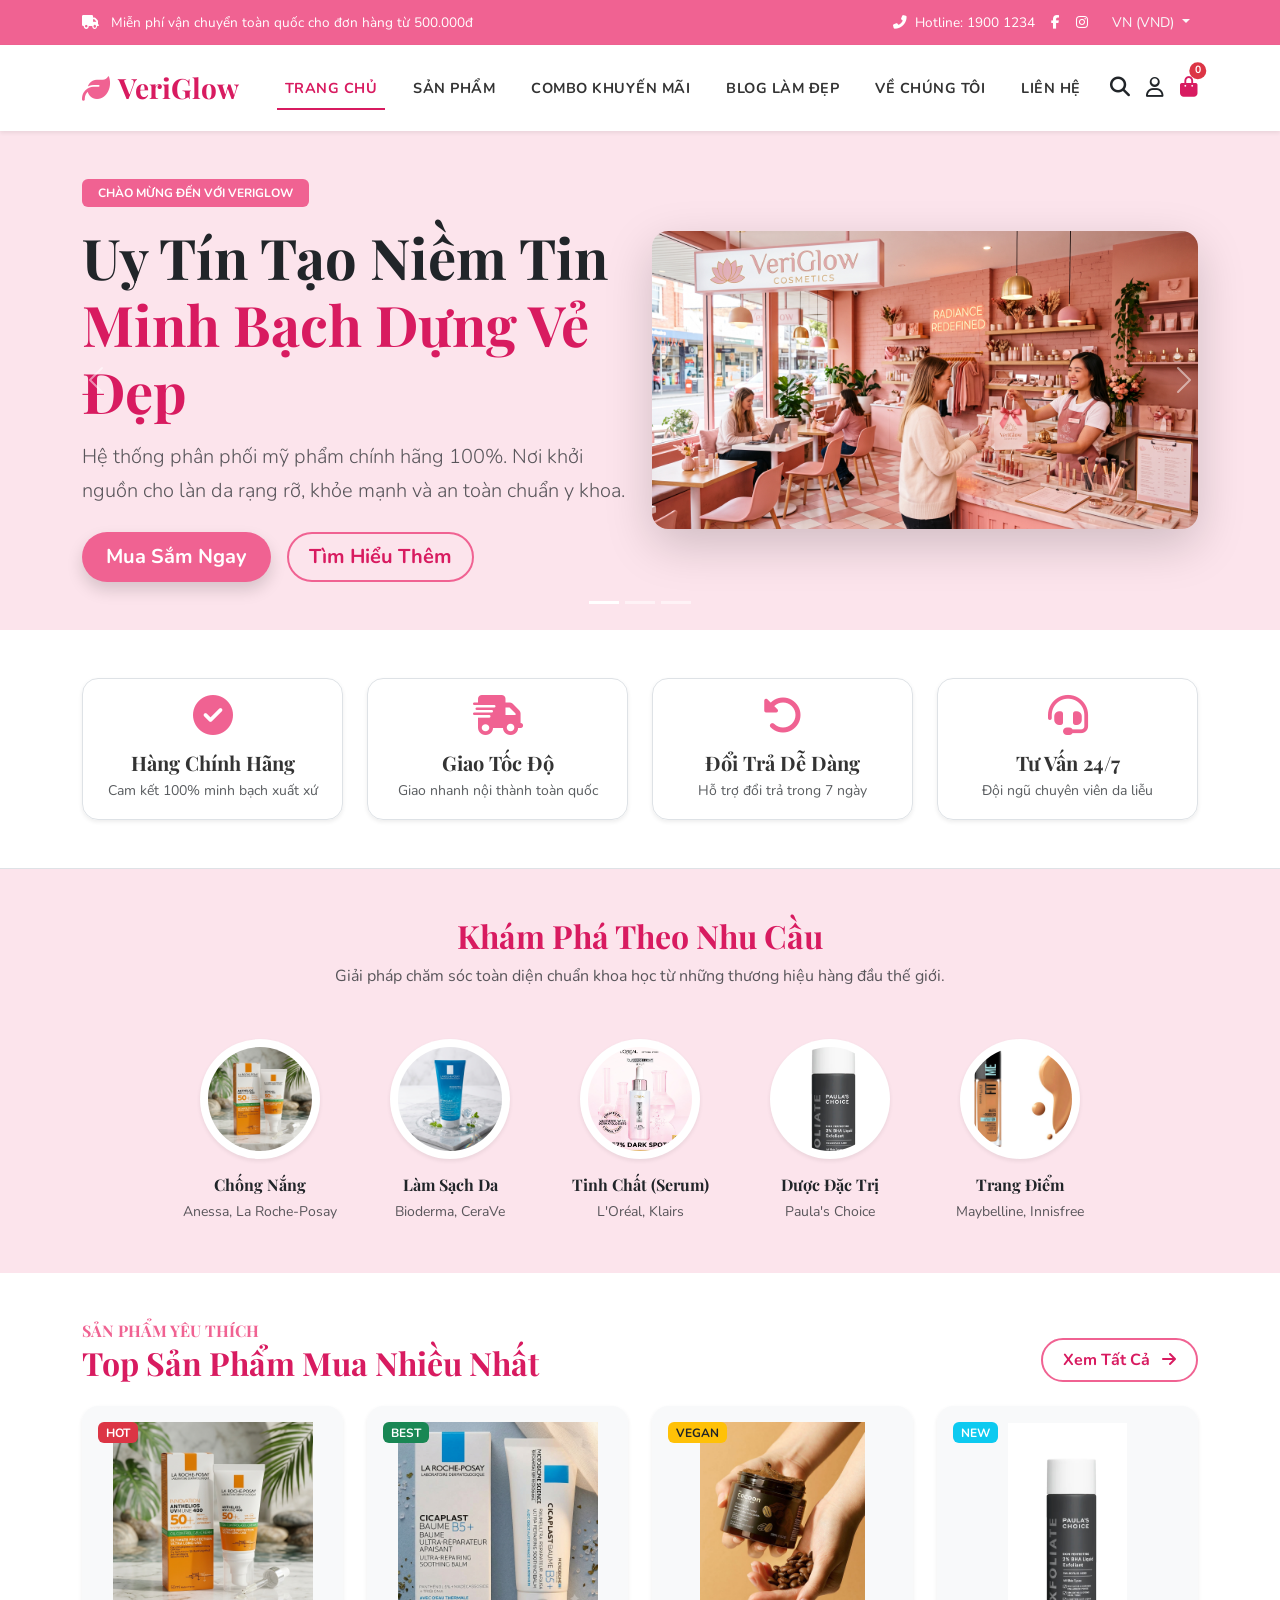
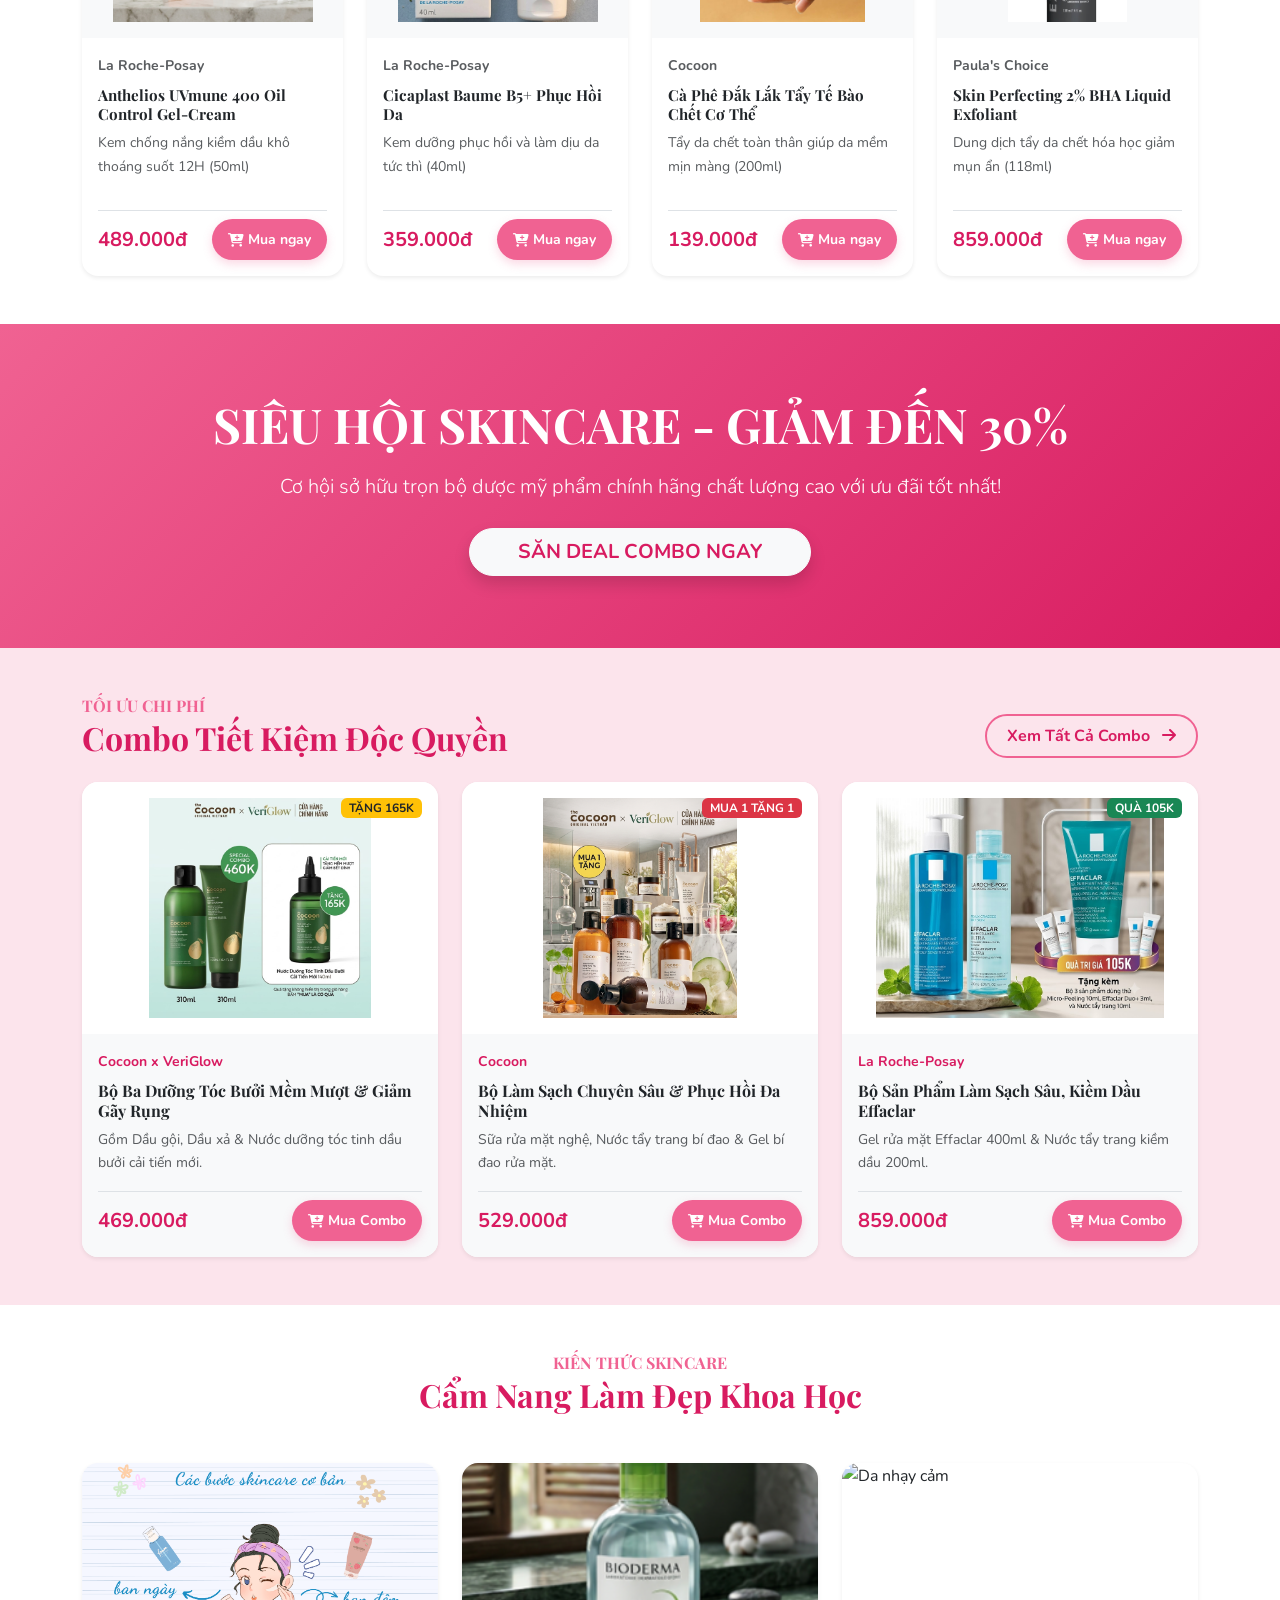
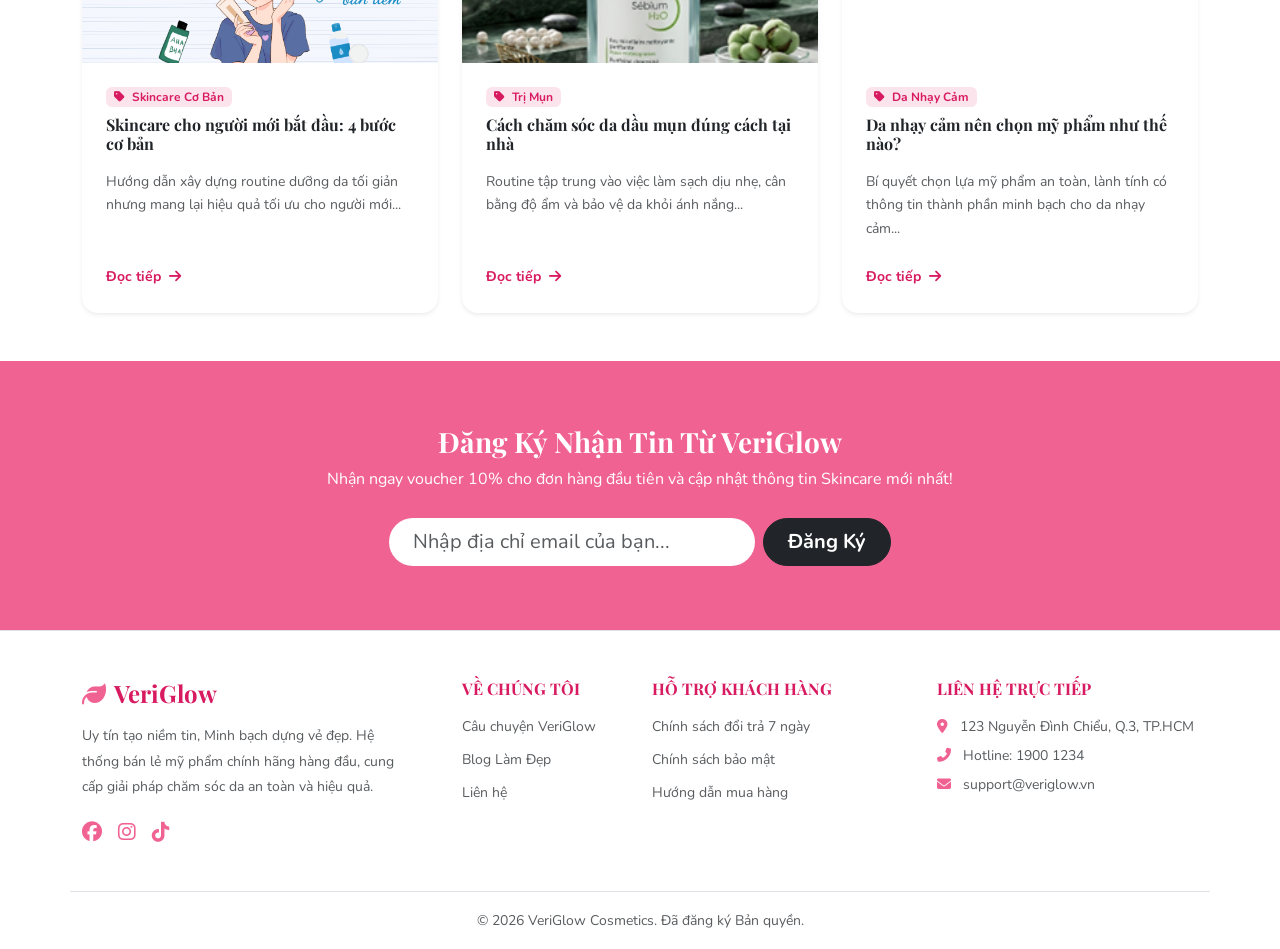
==== commit e0022988: "Cap nhat code" ====
--- a/index.html
+++ b/index.html
@@ -473,7 +473,7 @@
             <div class="row g-4">
                 <div class="col-md-4">
                     <div class="card border-0 shadow-sm h-100 rounded-4 overflow-hidden">
-                        <img src="img/OIP (22).jpg" class="card-img-top" style="height: 200px; object-fit: cover;" alt="Skincare cho người mới bắt đầu">
+                        <img src="img/cac-buoc-skincare-1.png" class="card-img-top" style="height: 200px; object-fit: cover;" alt="Skincare cho người mới bắt đầu">
                         <div class="card-body p-4 d-flex flex-column">
                             <span class="badge bg-pink-lightest text-pink-dark mb-2 align-self-start"><i class="fas fa-tag me-1"></i> Skincare Cơ Bản</span>
                             <h5 class="card-title fw-bold brand-font fs-6 mb-3"><a href="blog.html" class="text-dark text-decoration-none">Skincare cho người mới bắt đầu: 4 bước cơ bản</a></h5>
